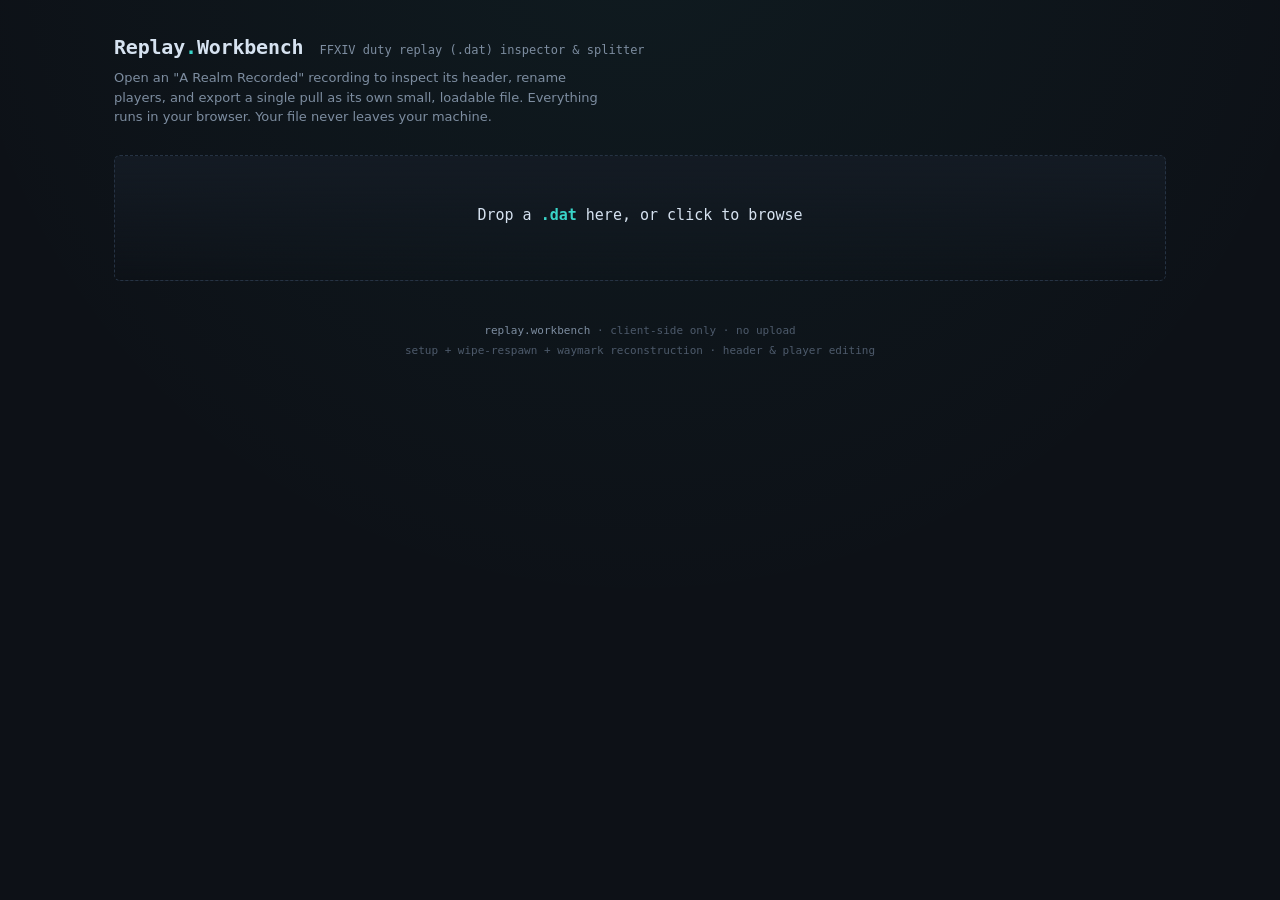
==== index.html @ e1babf62 "Add files via upload" ====
<!DOCTYPE html>
<html lang="en">
<head>
<meta charset="UTF-8">
<meta name="viewport" content="width=device-width, initial-scale=1.0">
<title>Replay Workbench — A Realm Recorded .dat tool</title>
<style>
  /* ---- design tokens ----
     Subject: a binary packet inspector for FFXIV duty recordings.
     Direction: instrument panel. Dark slate, phosphor-cyan readouts, amber for the
     recorder/local player, monospace data with one humanist sans for chrome. The
     signature element is the pull TIMELINE — the recording rendered as a track of
     selectable wipe segments, the way you'd scrub an oscilloscope capture. */
  :root{
    --bg:#0d1117;
    --panel:#141b24;
    --panel-2:#1b2531;
    --line:#263344;
    --ink:#d6e2f0;
    --ink-dim:#7d8da0;
    --ink-faint:#4d5a6b;
    --phosphor:#39d4c8;       /* primary readout */
    --phosphor-deep:#1c6f6a;
    --amber:#f2b84c;          /* recorder / local player */
    --violet:#8b7cf6;         /* waymarks */
    --danger:#e8654f;
    --radius:6px;
    --mono:"JetBrains Mono",ui-monospace,"SF Mono",Menlo,Consolas,monospace;
    --sans:"Inter",-apple-system,system-ui,sans-serif;
  }
  @import url('https://fonts.googleapis.com/css2?family=Inter:wght@400;500;600&family=JetBrains+Mono:wght@400;500;700&display=swap');

  *{box-sizing:border-box;margin:0;padding:0}
  html,body{height:100%}
  body{
    background:var(--bg);
    color:var(--ink);
    font-family:var(--sans);
    font-size:14px;
    line-height:1.5;
    -webkit-font-smoothing:antialiased;
    background-image:radial-gradient(circle at 50% -10%, rgba(57,212,200,.05), transparent 60%);
  }
  .wrap{max-width:1100px;margin:0 auto;padding:32px 24px 80px}

  /* ---- header ---- */
  header.app{display:flex;align-items:baseline;gap:16px;flex-wrap:wrap;margin-bottom:6px}
  header.app h1{
    font-family:var(--mono);font-weight:700;font-size:20px;letter-spacing:-.01em;
    color:var(--ink);
  }
  header.app h1 .dot{color:var(--phosphor)}
  header.app .sub{font-family:var(--mono);font-size:12px;color:var(--ink-dim)}
  .tagline{color:var(--ink-dim);font-size:13px;margin-bottom:28px;max-width:60ch}

  /* ---- drop zone ---- */
  .drop{
    display:block;
    border:1px dashed var(--line);border-radius:var(--radius);
    background:linear-gradient(180deg,var(--panel),transparent);
    padding:48px 24px;text-align:center;cursor:pointer;
    transition:border-color .15s,background .15s;
  }
  .drop:hover,.drop.over{border-color:var(--phosphor);background:rgba(57,212,200,.04)}
  .drop .big{font-family:var(--mono);font-size:15px;color:var(--ink);margin-bottom:6px}
  .drop .small{font-size:12px;color:var(--ink-dim)}
  .drop .small b{color:var(--phosphor);font-weight:500}
  input[type=file]{display:none}

  /* ---- panels ---- */
  .panel{
    background:var(--panel);border:1px solid var(--line);border-radius:var(--radius);
    margin-top:20px;overflow:hidden;
  }
  .panel > .head{
    display:flex;align-items:center;justify-content:space-between;
    padding:12px 16px;border-bottom:1px solid var(--line);background:var(--panel-2);
  }
  .panel > .head h2{
    font-family:var(--mono);font-size:12px;font-weight:500;letter-spacing:.08em;
    text-transform:uppercase;color:var(--ink-dim);
  }
  .panel > .head .meta{font-family:var(--mono);font-size:12px;color:var(--phosphor)}
  .panel > .body{padding:16px}

  /* ---- header readout grid ---- */
  .readout{display:grid;grid-template-columns:repeat(auto-fit,minmax(180px,1fr));gap:1px;background:var(--line)}
  .readout .cell{background:var(--panel);padding:12px 14px}
  .readout .k{font-family:var(--mono);font-size:10px;letter-spacing:.08em;text-transform:uppercase;color:var(--ink-faint);margin-bottom:4px}
  .readout .v{font-family:var(--mono);font-size:14px;color:var(--ink);word-break:break-all}
  .readout .v.cyan{color:var(--phosphor)}
  .readout .v.amber{color:var(--amber)}

  /* ---- timeline (signature) ---- */
  .timeline-wrap{padding:20px 16px 8px}
  .tl-axis{position:relative;height:64px;margin:0 4px}
  .tl-track{position:absolute;top:26px;left:0;right:0;height:12px;background:var(--panel-2);border:1px solid var(--line);border-radius:3px;overflow:hidden}
  .tl-seg{position:absolute;top:0;height:100%;cursor:pointer;border-right:1px solid var(--bg);transition:filter .12s}
  .tl-seg:hover{filter:brightness(1.4)}
  .tl-seg.sel{outline:2px solid var(--phosphor);outline-offset:0;z-index:3}
  .tl-tick{position:absolute;top:42px;font-family:var(--mono);font-size:9px;color:var(--ink-faint);transform:translateX(-50%)}
  .tl-flag{position:absolute;top:6px;width:1px;background:var(--ink-faint);height:18px}
  .tl-flag.wm{background:var(--violet);height:20px}
  .tl-legend{display:flex;gap:18px;flex-wrap:wrap;margin-top:14px;font-family:var(--mono);font-size:11px;color:var(--ink-dim)}
  .tl-legend .sw{display:inline-block;width:10px;height:10px;border-radius:2px;margin-right:6px;vertical-align:-1px}

  /* ---- pull list ---- */
  table.pulls{width:100%;border-collapse:collapse;font-family:var(--mono);font-size:13px}
  table.pulls th{
    text-align:left;font-weight:500;font-size:10px;letter-spacing:.08em;text-transform:uppercase;
    color:var(--ink-faint);padding:8px 12px;border-bottom:1px solid var(--line);
  }
  table.pulls td{padding:9px 12px;border-bottom:1px solid var(--panel-2);color:var(--ink)}
  table.pulls tr{cursor:pointer}
  table.pulls tr:hover td{background:var(--panel-2)}
  table.pulls tr.sel td{background:rgba(57,212,200,.08);color:var(--ink)}
  table.pulls tr.sel td:first-child{box-shadow:inset 3px 0 0 var(--phosphor)}
  table.pulls .num{color:var(--phosphor)}
  table.pulls .dim{color:var(--ink-dim)}

  /* ---- players ---- */
  .players{display:grid;grid-template-columns:repeat(auto-fill,minmax(260px,1fr));gap:10px}
  .pl{display:flex;align-items:center;gap:10px;background:var(--panel-2);border:1px solid var(--line);border-radius:var(--radius);padding:8px 10px}
  .pl .idx{font-family:var(--mono);font-size:11px;color:var(--ink-faint);width:18px;text-align:right}
  .pl .job{font-family:var(--mono);font-size:10px;color:var(--ink-dim);width:34px;text-transform:uppercase}
  .pl input{
    flex:1;background:var(--bg);border:1px solid var(--line);border-radius:4px;
    color:var(--ink);font-family:var(--mono);font-size:13px;padding:6px 8px;min-width:0;
  }
  .pl input:focus{outline:none;border-color:var(--phosphor)}
  .pl.rec{border-color:var(--amber)}
  .pl.rec .idx{color:var(--amber)}
  .pl .reclabel{font-family:var(--mono);font-size:9px;color:var(--amber);letter-spacing:.05em}

  /* ---- controls ---- */
  .controls{display:flex;align-items:center;gap:20px;flex-wrap:wrap;margin-top:18px}
  .check{display:flex;align-items:center;gap:9px;cursor:pointer;user-select:none}
  .check input{position:absolute;opacity:0;width:0;height:0}
  .check .box{width:18px;height:18px;border:1px solid var(--line);border-radius:4px;background:var(--panel-2);display:grid;place-items:center;transition:all .12s}
  .check input:checked + .box{background:var(--violet);border-color:var(--violet)}
  .check input:checked + .box::after{content:"";width:5px;height:9px;border:solid var(--bg);border-width:0 2px 2px 0;transform:rotate(45deg) translateY(-1px)}
  .check input:focus-visible + .box{outline:2px solid var(--phosphor);outline-offset:2px}
  .check .lbl{font-size:13px;color:var(--ink)}
  .check .lbl small{display:block;color:var(--ink-dim);font-size:11px}
  .check.disabled{opacity:.45;cursor:not-allowed}

  .spacer{flex:1}
  button.act{
    font-family:var(--mono);font-size:13px;font-weight:500;
    background:var(--phosphor);color:#05201e;border:none;border-radius:var(--radius);
    padding:11px 20px;cursor:pointer;transition:filter .12s,transform .05s;
  }
  button.act:hover{filter:brightness(1.1)}
  button.act:active{transform:translateY(1px)}
  button.act:disabled{background:var(--panel-2);color:var(--ink-faint);cursor:not-allowed}
  button.ghost{
    font-family:var(--mono);font-size:13px;background:transparent;color:var(--ink-dim);
    border:1px solid var(--line);border-radius:var(--radius);padding:11px 16px;cursor:pointer;
  }
  button.ghost:hover{color:var(--ink);border-color:var(--ink-faint)}

  .hint{font-family:var(--mono);font-size:11px;color:var(--ink-dim);margin-top:10px}
  .hidden{display:none !important}

  /* ---- toast ---- */
  #toast{
    position:fixed;left:50%;bottom:28px;transform:translateX(-50%) translateY(20px);
    background:var(--panel-2);border:1px solid var(--phosphor);color:var(--ink);
    font-family:var(--mono);font-size:13px;padding:12px 18px;border-radius:var(--radius);
    opacity:0;pointer-events:none;transition:all .2s;z-index:50;max-width:90vw;
  }
  #toast.show{opacity:1;transform:translateX(-50%) translateY(0)}
  #toast.err{border-color:var(--danger)}

  footer{margin-top:40px;font-family:var(--mono);font-size:11px;color:var(--ink-faint);text-align:center;line-height:1.8}
  footer b{color:var(--ink-dim);font-weight:500}
</style>
</head>
<body>
<div class="wrap">
  <header class="app">
    <h1>Replay<span class="dot">.</span>Workbench</h1>
    <span class="sub">FFXIV duty replay (.dat) inspector &amp; splitter</span>
  </header>
  <p class="tagline">Open an "A Realm Recorded"  recording to inspect its header, rename players,
    and export a single pull as its own small, loadable file. Everything runs in your browser.
    Your file never leaves your machine.</p>

  <!-- drop zone -->
  <label class="drop" id="drop" for="file">
    <div class="big">Drop a <b style="color:var(--phosphor)">.dat</b> here, or click to browse</div>
    <input type="file" id="file" accept=".dat">
  </label>

  <!-- header readout -->
  <section class="panel hidden" id="p-header">
    <div class="head"><h2>Recording header</h2><span class="meta" id="h-file">—</span></div>
    <div class="readout" id="readout"></div>
  </section>

  <!-- timeline -->
  <section class="panel hidden" id="p-timeline">
    <div class="head"><h2>Pull timeline</h2><span class="meta" id="t-count">—</span></div>
    <div class="timeline-wrap">
      <div class="tl-axis" id="tlaxis"></div>
      <div class="tl-legend">
        <span><span class="sw" style="background:var(--phosphor)"></span>selected pull</span>
        <span><span class="sw" style="background:var(--phosphor-deep)"></span>pull (wipe segment)</span>
        <span><span class="sw" style="background:var(--violet)"></span>waymark placement</span>
      </div>
    </div>
  </section>

  <!-- pull table -->
  <section class="panel hidden" id="p-pulls">
    <div class="head"><h2>Pulls</h2><span class="meta" id="pull-sel">none selected</span></div>
    <div class="body" style="padding:0">
      <table class="pulls">
        <thead><tr><th>#</th><th>type</th><th>starts</th><th>length</th><th>respawn batch</th></tr></thead>
        <tbody id="pulltbody"></tbody>
      </table>
    </div>
  </section>

  <!-- players -->
  <section class="panel hidden" id="p-players">
    <div class="head"><h2>Players</h2>
      <span style="display:flex;align-items:center;gap:12px">
        <button class="ghost" id="btn-anon" style="padding:5px 12px;font-size:12px" title="Replace every name with Player 1, Player 2, …">Anonymize all names</button>
        <span class="meta" id="pl-count">—</span>
      </span></div>
    <div class="body">
      <div class="players" id="players"></div>
      <div class="hint">Edit a name and it's rewritten everywhere it appears. Names are limited to 31 bytes. The <span style="color:var(--amber)">amber</span> player is the recorder.</div>
    </div>
  </section>

  <!-- controls -->
  <section class="panel hidden" id="p-controls">
    <div class="head"><h2>Export</h2><span class="meta">single pull → .dat</span></div>
    <div class="body">
      <div class="controls">
        <label class="check" id="wm-check">
          <input type="checkbox" id="wm" checked>
          <span class="box"></span>
          <span class="lbl">Re-apply waymarks
            <small id="wm-sub">carry the latest placement into the pull</small></span>
        </label>
        <label class="check" id="names-check">
          <input type="checkbox" id="applynames" checked>
          <span class="box"></span>
          <span class="lbl">Apply name edits
            <small>use the names above in the exported file</small></span>
        </label>
        <div class="spacer"></div>
        <button class="ghost" id="btn-names" title="Save the whole recording with edited names, nothing split">Export renamed full file</button>
        <button class="act" id="btn-split" disabled>Export selected pull</button>
      </div>
      <div class="hint" id="export-hint">Select a pull from the timeline or table to enable export.</div>
    </div>
  </section>

  <footer>
    <div><b>replay.workbench</b> · client-side only · no upload</div>
    <div>setup + wipe-respawn + waymark reconstruction · header &amp; player editing</div>
  </footer>
</div>

<div id="toast"></div>

<script>
"use strict";
/* =====================================================================
   FFXIVReplay .dat — format constants (from the FFXIVReplay struct)
   Header        : 0x68 bytes
   ChapterArray  : 0x4 + 0xC*64 bytes
   Chapter       : int type; uint offset; uint ms      (0xC bytes)
   data starts at: 0x68 + 0x304 = 0x36C
   DataSegment   : u16 opcode; u16 dataLength; u32 ms; u32 objectID (12) + payload
   ===================================================================== */
const HEADER_SIZE = 0x68;
const CHAPTER_ENTRY = 0xC;
const MAX_CHAPTERS = 64;
const CHAPTER_ARRAY = 0x4 + CHAPTER_ENTRY * MAX_CHAPTERS; // 0x304
const DATA_START = HEADER_SIZE + CHAPTER_ARRAY;           // 0x36C
const SEG_HEADER = 12;

const OFF_REPLAY_LEN = 0x48;
const OFF_TOTAL_MS = 0x18;
const OFF_DISPLAYED_MS = 0x1C;
const OFF_TIMESTAMP = 0x14;
const OFF_VERSION = 0x0C;
const OFF_OSTYPE = 0x0E;
const OFF_BUILD = 0x10;
const OFF_CONTENTID = 0x20;
const OFF_INFO = 0x28;
const OFF_LOCALCID = 0x30;
const OFF_JOBS = 0x38;
const OFF_PLAYERINDEX = 0x40;

const PULL_START_TYPES = [2,5];
const DIRECTOR_OPCODE = 0x03E4;
const SPAWN_OPCODE = 0x0113;
const WAYMARK_OPCODE = 0x0255;
const WAYMARK_PRESET_OPCODE = 0x02AB;
const BATCH_LOOKBACK = 8000;
const BATCH_MS_WINDOW = 2000;
const MIN_BATCH_SPAWNS = 20;

const MAGIC = [70,70,88,73,86,82,69,80,76,65,89,0]; // "FFXIVREPLAY\0"
const CHAPTER_TYPE_NAMES = {1:"Countdown",2:"Start/Restart",3:"Countdown(3)",4:"Event Cutscene",5:"Barrier Down"};
/* A small, partial Job-ID → abbreviation map for display only. */
const JOB_ABBR = {0:"—",1:"GLA",2:"PGL",3:"MRD",4:"LNC",5:"ARC",6:"CNJ",7:"THM",
  19:"PLD",20:"MNK",21:"WAR",22:"DRG",23:"BRD",24:"WHM",25:"BLM",26:"ACN",27:"SMN",28:"SCH",
  29:"ROG",30:"NIN",31:"MCH",32:"DRK",33:"AST",34:"SAM",35:"RDM",36:"BLU",37:"GNB",38:"DNC",
  39:"RPR",40:"SGE",41:"VPR",42:"PCT"};

/* ---- app state ---- */
let raw = null;          // Uint8Array of the loaded file
let dv = null;           // DataView over raw
let fileName = "";
let segs = [];           // {offset,opcode,dataLength,ms,oid}
let chapters = [];       // {type,offset,ms}
let pulls = [];          // pull chapters with computed ranges
let players = [];        // {name, offsets:[...], jobIndex}
let selectedPull = -1;

/* ---- byte helpers (little-endian, like the game) ---- */
const u16=(o)=>dv.getUint16(o,true);
const u32=(o)=>dv.getUint32(o,true);
const i32=(o)=>dv.getInt32(o,true);

function decodeName(off){ // null-terminated within 32-byte field
  let end=off; while(end<off+32 && raw[end]!==0) end++;
  return new TextDecoder().decode(raw.subarray(off,end));
}

/* =====================================================================
   Parse
   ===================================================================== */
function parse(buffer){
  raw = new Uint8Array(buffer);
  dv = new DataView(raw.buffer);
  for(let i=0;i<MAGIC.length;i++) if(raw[i]!==MAGIC[i]) throw new Error("Not an FFXIVREPLAY .dat (bad header).");

  const replayLength = i32(OFF_REPLAY_LEN);

  // walk segments
  segs=[]; let off=0;
  while(off < replayLength){
    const b = DATA_START+off;
    const opcode=u16(b), dataLength=u16(b+2), ms=u32(b+4), oid=u32(b+8);
    segs.push({offset:off,opcode,dataLength,ms,oid,total:SEG_HEADER+dataLength});
    off += SEG_HEADER+dataLength;
  }

  // chapters
  chapters=[]; const clen=i32(HEADER_SIZE);
  for(let i=0;i<clen;i++){
    const e=HEADER_SIZE+4+i*CHAPTER_ENTRY;
    chapters.push({type:i32(e),offset:u32(e+4),ms:u32(e+8)});
  }

  // pull chapters with ranges
  const o2i=new Map(segs.map((s,i)=>[s.offset,i]));
  const pullChapters=chapters.filter(c=>PULL_START_TYPES.includes(c.type));
  pulls = pullChapters.map((pc,n)=>{
    const startIndex=o2i.get(pc.offset);
    const endIndex = (n<pullChapters.length-1) ? o2i.get(pullChapters[n+1].offset) : segs.length;
    const lastMs = endIndex>startIndex ? segs[endIndex-1].ms : pc.ms;
    const respawnStart=findRespawnBatchStart(startIndex);
    const batchCount=countSpawns(respawnStart,startIndex);
    return {chapter:pc,n:n+1,startIndex,endIndex,lengthMs:Math.max(0,lastMs-pc.ms),respawnStart,batchCount};
  });

  // players: scan 32-byte name fields
  players = findPlayers();

  return {replayLength};
}

function findRespawnBatchStart(pullIndex){
  const lo=Math.max(0,pullIndex-BATCH_LOOKBACK);
  const spawns=[];
  for(let i=lo;i<pullIndex;i++) if(segs[i].opcode===SPAWN_OPCODE) spawns.push(i);
  if(spawns.length===0) return pullIndex;
  const clusters=[]; let cur=[spawns[0]];
  for(let k=1;k<spawns.length;k++){
    const i=spawns[k];
    if(segs[i].ms-segs[cur[cur.length-1]].ms<=BATCH_MS_WINDOW) cur.push(i);
    else{clusters.push(cur);cur=[i];}
  }
  clusters.push(cur);
  let chosen=null;
  for(let c of clusters) if(c.length>=MIN_BATCH_SPAWNS) chosen=c;
  if(!chosen) chosen=clusters[clusters.length-1];
  return Math.min(...chosen);
}
function countSpawns(a,b){let n=0;for(let i=a;i<b;i++)if(segs[i].opcode===SPAWN_OPCODE)n++;return n;}

function findPlayers(){
  // a 32-byte field: "First Last\0" + null padding, two cap-initial parts
  const found=new Map(); const order=[];
  const isUpper=(b)=>b>=65&&b<=90;
  const isNameChar=(b)=>(b>=65&&b<=90)||(b>=97&&b<=122)||b===32||b===39||b===45;
  for(let i=0;i+32<=DATA_START+segDataBytes();i++){
    if(!isUpper(raw[i])) continue;
    let len=0; while(len<32 && isNameChar(raw[i+len])) len++;
    if(len===0||len>31) continue;
    let padded=true; for(let j=len;j<32;j++){if(raw[i+j]!==0){padded=false;break;}}
    if(!padded) continue;
    const s=new TextDecoder().decode(raw.subarray(i,i+len));
    if(!looksLikeName(s)) continue;
    if(!found.has(s)){found.set(s,[]);order.push(s);}
    found.get(s).push(i);
  }
  // map to job via header jobs[] using player order in header isn't reliable; show job by index
  return order.map((name,idx)=>({name,offsets:found.get(name),jobIndex:idx}));
}
function segDataBytes(){return i32(OFF_REPLAY_LEN);}
function looksLikeName(s){
  const parts=s.split(" ");
  if(parts.length!==2) return false;
  for(const p of parts){
    if(p.length<2||p.length>15) return false;
    if(!(p[0]>="A"&&p[0]<="Z")) return false;
    for(const c of p){const ok=/[A-Za-z'\-]/.test(c); if(!ok) return false;}
  }
  return true;
}

/* =====================================================================
   Render
   ===================================================================== */
function fmtClock(ms){
  let s=Math.floor(ms/1000), msec=ms%1000;
  const h=Math.floor(s/3600); s%=3600;
  const m=Math.floor(s/60); s%=60;
  const pad=(x,n=2)=>String(x).padStart(n,"0");
  return h>0?`${h}:${pad(m)}:${pad(s)}`:`${pad(m)}:${pad(s)}.${pad(msec,3)}`;
}
function fmtBytes(n){return n<1024?`${n} B`:n<1048576?`${(n/1024).toFixed(0)} KB`:`${(n/1048576).toFixed(1)} MB`;}

function renderHeader(){
  const ts=u32(OFF_TIMESTAMP);
  const info=raw[OFF_INFO];
  const flags=[]; if(info&1)flags.push("up-to-date"); if(info&2)flags.push("locked"); if(info&4)flags.push("completed");
  const localCID = dv.getBigUint64(OFF_LOCALCID,true);
  const jobs=[]; for(let i=0;i<8;i++) jobs.push(raw[OFF_JOBS+i]);
  const playerIndex=raw[OFF_PLAYERINDEX];
  const cells=[
    ["format version", u16(OFF_VERSION), ""],
    ["os", u16(OFF_OSTYPE)===3?"Windows":u16(OFF_OSTYPE)===5?"Mac":u16(OFF_OSTYPE), ""],
    ["game build", i32(OFF_BUILD), ""],
    ["recorded", new Date(ts*1000).toISOString().replace("T"," ").replace(/\..+/,"")+" UTC", "cyan"],
    ["content id", u16(OFF_CONTENTID), ""],
    ["total length", fmtClock(u32(OFF_TOTAL_MS)), "cyan"],
    ["info flags", flags.join(", ")||"none", ""],
    ["recorder", `player ${playerIndex+1}`, "amber"],
    ["jobs", jobs.map(j=>JOB_ABBR[j]||j).join(" "), ""],
    ["local CID", "0x"+localCID.toString(16), ""],
    ["replay length", fmtBytes(i32(OFF_REPLAY_LEN)), ""],
    ["segments", segs.length.toLocaleString(), ""],
  ];
  document.getElementById("readout").innerHTML = cells.map(([k,v,c])=>
    `<div class="cell"><div class="k">${k}</div><div class="v ${c}">${v}</div></div>`).join("");
  document.getElementById("h-file").textContent = fileName;
}

function renderTimeline(){
  const totalMs=u32(OFF_TOTAL_MS)||1;
  const axis=document.getElementById("tlaxis");
  axis.innerHTML="";
  const track=document.createElement("div"); track.className="tl-track"; axis.appendChild(track);

  // segments between consecutive pull starts
  pulls.forEach((p,idx)=>{
    const startMs=p.chapter.ms;
    const endMs = idx<pulls.length-1 ? pulls[idx+1].chapter.ms : totalMs;
    const left=(startMs/totalMs)*100, width=Math.max(0.4,((endMs-startMs)/totalMs)*100);
    const seg=document.createElement("div");
    seg.className="tl-seg"+(idx===selectedPull?" sel":"");
    seg.style.left=left+"%"; seg.style.width=width+"%";
    seg.style.background = idx===selectedPull?"var(--phosphor)":"var(--phosphor-deep)";
    seg.title=`Pull ${p.n} — ${fmtClock(startMs)}`;
    seg.onclick=()=>selectPull(idx);
    track.appendChild(seg);
    // tick every few pulls
    if(idx%3===0){
      const t=document.createElement("div"); t.className="tl-tick"; t.style.left=left+"%";
      t.textContent=fmtClock(startMs).replace(/\.\d+$/,""); axis.appendChild(t);
    }
  });

  // waymark placement flags
  segs.forEach(s=>{
    if(s.opcode===WAYMARK_PRESET_OPCODE || s.opcode===WAYMARK_OPCODE){
      // skip empty presets
      if(s.opcode===WAYMARK_PRESET_OPCODE && isEmptyPreset(s)) return;
      const f=document.createElement("div"); f.className="tl-flag wm";
      f.style.left=(s.ms/totalMs)*100+"%"; f.title="Waymark @ "+fmtClock(s.ms);
      axis.appendChild(f);
    }
  });

  document.getElementById("t-count").textContent=`${pulls.length} pulls · ${fmtClock(totalMs)}`;
}

function renderPullTable(){
  const tb=document.getElementById("pulltbody"); tb.innerHTML="";
  pulls.forEach((p,idx)=>{
    const tr=document.createElement("tr");
    if(idx===selectedPull) tr.className="sel";
    tr.innerHTML=`<td class="num">${p.n}</td>
      <td>${CHAPTER_TYPE_NAMES[p.chapter.type]||p.chapter.type}</td>
      <td>${fmtClock(p.chapter.ms)}</td>
      <td class="dim">${fmtClock(p.lengthMs)}</td>
      <td class="dim">${p.batchCount} spawns</td>`;
    tr.onclick=()=>selectPull(idx);
    tb.appendChild(tr);
  });
}

function renderPlayers(){
  const wrap=document.getElementById("players"); wrap.innerHTML="";
  const recorderIdx=raw[OFF_PLAYERINDEX];
  players.forEach((p,idx)=>{
    const isRec = idx===recorderIdx;
    const div=document.createElement("div");
    div.className="pl"+(isRec?" rec":"");
    div.innerHTML=`<span class="idx">${idx+1}</span>
      <input type="text" value="${escapeHtml(p.name)}" maxlength="31" data-idx="${idx}">
      ${isRec?'<span class="reclabel">REC</span>':''}`;
    wrap.appendChild(div);
  });
  document.getElementById("pl-count").textContent=`${players.length} found`;
  wrap.querySelectorAll("input").forEach(inp=>{
    inp.addEventListener("input",e=>{
      players[+e.target.dataset.idx].newName=e.target.value;
    });
  });
}
function escapeHtml(s){return s.replace(/[&<>"']/g,c=>({"&":"&amp;","<":"&lt;",">":"&gt;",'"':"&quot;","'":"&#39;"}[c]));}

/* =====================================================================
   Select
   ===================================================================== */
function selectPull(idx){
  selectedPull=idx;
  renderTimeline(); renderPullTable();
  const p=pulls[idx];
  document.getElementById("pull-sel").textContent=`pull ${p.n} · ${CHAPTER_TYPE_NAMES[p.chapter.type]} · ${fmtClock(p.chapter.ms)}`;
  document.getElementById("btn-split").disabled=false;
  document.getElementById("export-hint").textContent=`Pull ${p.n} ready to export (opens at ${fmtClock(p.chapter.ms)}, ${p.batchCount} actors respawned).`;
}

/* =====================================================================
   Apply name edits (size-preserving, every occurrence)
   ===================================================================== */
function applyNameEdits(target){
  const enc=new TextEncoder();
  for(const p of players){
    if(p.newName===undefined || p.newName===p.name) continue;
    const nb=enc.encode(p.newName);
    if(nb.length>31){ throw new Error(`"${p.newName}" is ${nb.length} bytes (max 31).`); }
    for(const off of p.offsets){
      for(let k=0;k<32;k++) target[off+k]=0;        // clear the 32-byte field
      target.set(nb,off);                            // write new name
    }
  }
}

/* =====================================================================
   Split a single pull  (port of split_pulls_small.py)
   ===================================================================== */
function isEmptyPreset(s){
  const base=DATA_START+s.offset+SEG_HEADER;
  for(let i=0;i<96;i++) if(raw[base+i]!==0) return false;
  return true;
}
function segRaw(srcBytes,s){ const b=DATA_START+s.offset; return srcBytes.subarray(b,b+s.total); }
function rebasedSeg(srcBytes,s,newMs){
  const out=srcBytes.slice(DATA_START+s.offset, DATA_START+s.offset+s.total);
  const ms=Math.max(0,newMs);
  new DataView(out.buffer).setUint32(4,ms>>>0,true);
  return out;
}

function buildPull(idx,opts){
  // source bytes (optionally with name edits applied)
  let src=raw;
  if(opts.applyNames){
    src=raw.slice();             // copy
    applyNameEdits(src);
  }

  const p=pulls[idx];
  const pullIndex=p.startIndex, endIndex=p.endIndex;
  const pullStartMs=p.chapter.ms;

  // setup block: 0 .. director packet inclusive
  let directorIndex=segs.findIndex(s=>s.opcode===DIRECTOR_OPCODE);
  const setupEnd = directorIndex>=0 ? directorIndex+1 : pulls[0].startIndex;

  let carryStart=p.respawnStart;
  if(carryStart<setupEnd) carryStart=pullIndex;

  const parts=[];

  // 1) setup, original ms
  for(let i=0;i<setupEnd;i++) parts.push(segRaw(src,segs[i]));

  // 2+3) [respawn .. next pull], rebased; inject waymarks at the pull start
  let chapterNewOffset=-1, written=byteLen(parts);
  for(let i=carryStart;i<endIndex;i++){
    if(i===pullIndex){
      // chapter points at the pull start (the waymark packets are emitted here at ms=0,
      // right before the pull's own first packet — same as the validated Python splitter)
      chapterNewOffset=byteLen(parts);
      if(opts.waymarks) injectWaymarks(src,parts,pullIndex);
    }
    parts.push(rebasedSeg(src,segs[i],segs[i].ms-pullStartMs));
  }
  if(chapterNewOffset<0) chapterNewOffset=byteLen(parts);

  const body=concat(parts);
  const lastMs = endIndex>carryStart ? Math.max(0,segs[endIndex-1].ms-pullStartMs):0;

  // header
  const header=src.slice(0,HEADER_SIZE);
  const hv=new DataView(header.buffer);
  hv.setInt32(OFF_REPLAY_LEN,body.length,true);
  hv.setUint32(OFF_TOTAL_MS,lastMs>>>0,true);
  hv.setUint32(OFF_DISPLAYED_MS,lastMs>>>0,true);

  // chapter array: single chapter at the pull start
  const ca=new Uint8Array(CHAPTER_ARRAY);
  const cav=new DataView(ca.buffer);
  cav.setInt32(0,1,true);
  cav.setInt32(4,p.chapter.type,true);
  cav.setUint32(8,chapterNewOffset>>>0,true);
  cav.setUint32(12,0,true);

  return concat([header,ca,body]);
}
function injectWaymarks(src,parts,pullIndex){
  const latestIndividual=new Map(); let latestPreset=null;
  for(let j=0;j<pullIndex;j++){
    const sj=segs[j];
    if(sj.opcode===WAYMARK_OPCODE){ latestIndividual.set(raw[DATA_START+sj.offset+SEG_HEADER],sj); }
    else if(sj.opcode===WAYMARK_PRESET_OPCODE && !isEmptyPreset(sj)){ latestPreset=sj; }
  }
  if(latestPreset){ parts.push(rebasedSeg(src,latestPreset,0)); }
  else { [...latestIndividual.keys()].sort((a,b)=>a-b).forEach(k=>parts.push(rebasedSeg(src,latestIndividual.get(k),0))); }
}
function byteLen(parts){let n=0;for(const p of parts)n+=p.length;return n;}
function concat(parts){const n=byteLen(parts);const out=new Uint8Array(n);let o=0;for(const p of parts){out.set(p,o);o+=p.length;}return out;}

/* =====================================================================
   Save / full-file rename
   ===================================================================== */
function buildRenamedFull(){
  const out=raw.slice();
  applyNameEdits(out);
  return out;
}
function download(bytes,name){
  const blob=new Blob([bytes],{type:"application/octet-stream"});
  const url=URL.createObjectURL(blob);
  const a=document.createElement("a"); a.href=url; a.download=name; a.click();
  setTimeout(()=>URL.revokeObjectURL(url),1000);
}

/* =====================================================================
   Wire up
   ===================================================================== */
const drop=document.getElementById("drop");
const fileInput=document.getElementById("file");
["dragenter","dragover"].forEach(ev=>drop.addEventListener(ev,e=>{e.preventDefault();drop.classList.add("over");}));
["dragleave","drop"].forEach(ev=>drop.addEventListener(ev,e=>{e.preventDefault();drop.classList.remove("over");}));
drop.addEventListener("drop",e=>{const f=e.dataTransfer.files[0]; if(f) loadFile(f);});
fileInput.addEventListener("change",e=>{const f=e.target.files[0]; if(f) loadFile(f);});

function loadFile(f){
  fileName=f.name;
  const r=new FileReader();
  r.onload=()=>{
    try{
      parse(r.result);
      // waymark availability for the checkbox
      const hasWaymark = segs.some(s=>(s.opcode===WAYMARK_PRESET_OPCODE&&!isEmptyPreset(s))||s.opcode===WAYMARK_OPCODE);
      const wmCheck=document.getElementById("wm-check"), wm=document.getElementById("wm"), wmSub=document.getElementById("wm-sub");
      if(hasWaymark){ wmCheck.classList.remove("disabled"); wm.disabled=false; wmSub.textContent="carry the latest placement into the pull"; }
      else{ wmCheck.classList.add("disabled"); wm.checked=false; wm.disabled=true; wmSub.textContent="none captured in this recording"; }

      renderHeader(); renderTimeline(); renderPullTable(); renderPlayers();
      ["p-header","p-timeline","p-pulls","p-players","p-controls"].forEach(id=>document.getElementById(id).classList.remove("hidden"));
      selectedPull=-1;
      document.getElementById("btn-split").disabled=true;
      document.getElementById("pull-sel").textContent="none selected";
      document.getElementById("export-hint").textContent="Select a pull from the timeline or table to enable export.";
      toast(`Loaded ${pulls.length} pulls, ${players.length} players.`);
    }catch(err){ toast(err.message,true); }
  };
  r.readAsArrayBuffer(f);
}

document.getElementById("btn-split").addEventListener("click",()=>{
  if(selectedPull<0) return;
  try{
    const opts={
      waymarks: document.getElementById("wm").checked,
      applyNames: document.getElementById("applynames").checked,
    };
    const bytes=buildPull(selectedPull,opts);
    const base=fileName.replace(/\.dat$/i,"");
    download(bytes,`pull${pulls[selectedPull].n}_${base}.dat`);
    toast(`Exported pull ${pulls[selectedPull].n} (${fmtBytes(bytes.length)}).`);
  }catch(err){ toast(err.message,true); }
});

document.getElementById("btn-anon").addEventListener("click",()=>{
  players.forEach((p,idx)=>{ p.newName=`Player ${idx+1}`; });
  document.querySelectorAll("#players input").forEach(inp=>{
    inp.value=players[+inp.dataset.idx].newName;
  });
  toast(`Anonymized ${players.length} names — export to save.`);
});

document.getElementById("btn-names").addEventListener("click",()=>{
  try{
    const bytes=buildRenamedFull();
    download(bytes,`RENAMED_${fileName}`);
    toast(`Exported full recording with edited names (${fmtBytes(bytes.length)}).`);
  }catch(err){ toast(err.message,true); }
});

let toastTimer=null;
function toast(msg,isErr=false){
  const t=document.getElementById("toast");
  t.textContent=msg; t.className="show"+(isErr?" err":"");
  clearTimeout(toastTimer); toastTimer=setTimeout(()=>t.className=isErr?"err":"",2600);
}
</script>
</body>
</html>
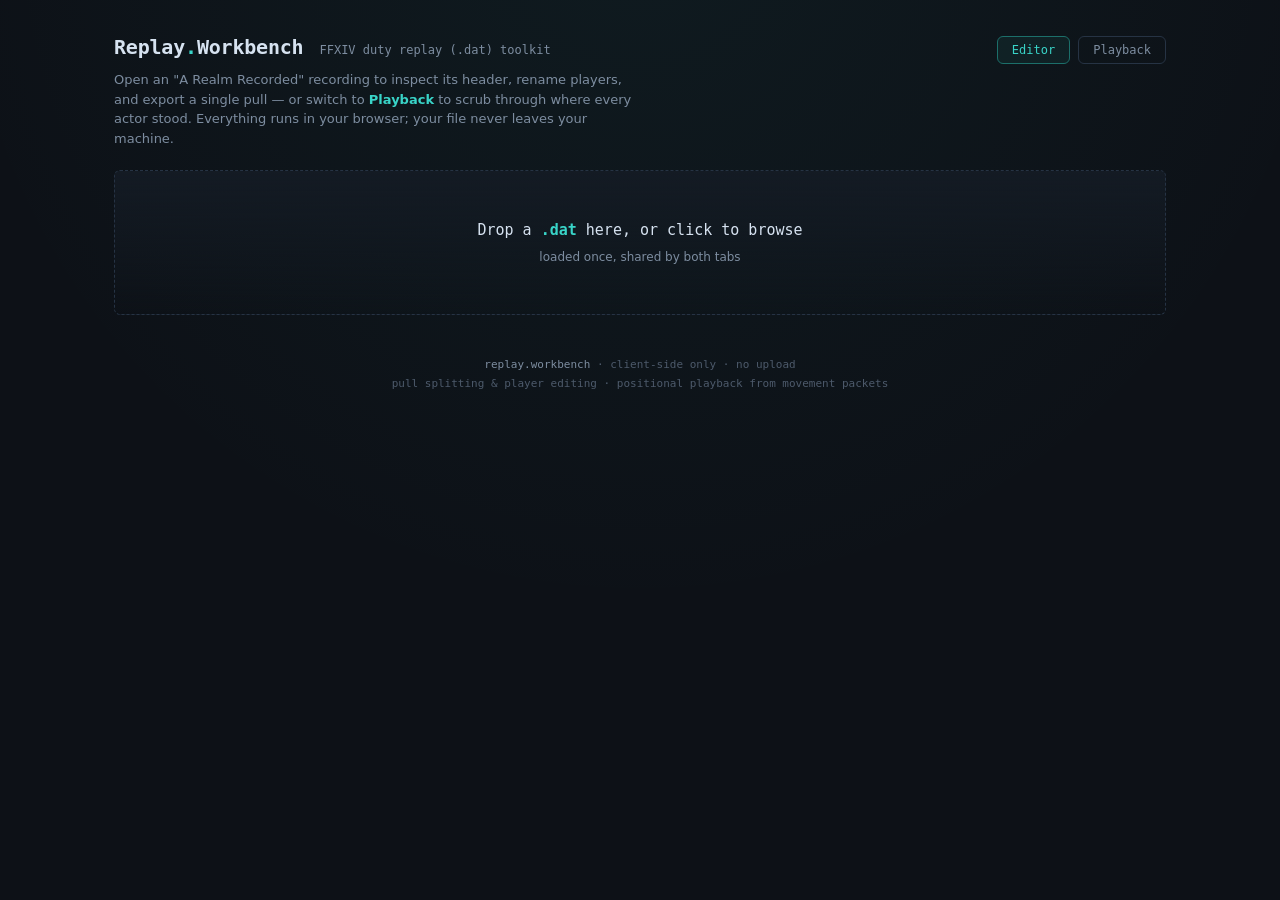
==== commit aa678d44: "Add position playback, merge editor + playback into one tabbed page Adds a top-down positional playb" ====
--- a/index.html
+++ b/index.html
@@ -51,7 +51,14 @@
   }
   header.app h1 .dot{color:var(--phosphor)}
   header.app .sub{font-family:var(--mono);font-size:12px;color:var(--ink-dim)}
-  .tagline{color:var(--ink-dim);font-size:13px;margin-bottom:28px;max-width:60ch}
+  .tagline{color:var(--ink-dim);font-size:13px;margin-bottom:22px;max-width:64ch}
+
+  /* ---- tab switcher ---- */
+  .tabs-nav{margin-left:auto;display:flex;gap:8px}
+  .tabbtn{font-family:var(--mono);font-size:12px;color:var(--ink-dim);background:transparent;
+    border:1px solid var(--line);border-radius:var(--radius);padding:6px 14px;cursor:pointer;transition:all .12s}
+  .tabbtn:hover{color:var(--ink);border-color:var(--ink-faint)}
+  .tabbtn.cur{color:var(--phosphor);border-color:var(--phosphor-deep);background:rgba(57,212,200,.06)}
 
   /* ---- drop zone ---- */
   .drop{
@@ -59,10 +66,12 @@
     border:1px dashed var(--line);border-radius:var(--radius);
     background:linear-gradient(180deg,var(--panel),transparent);
     padding:48px 24px;text-align:center;cursor:pointer;
-    transition:border-color .15s,background .15s;
+    transition:border-color .15s,background .15s,padding .15s;
   }
   .drop:hover,.drop.over{border-color:var(--phosphor);background:rgba(57,212,200,.04)}
+  .drop.compact{padding:14px 24px}
   .drop .big{font-family:var(--mono);font-size:15px;color:var(--ink);margin-bottom:6px}
+  .drop.compact .big{font-size:12px;margin:0}
   .drop .small{font-size:12px;color:var(--ink-dim)}
   .drop .small b{color:var(--phosphor);font-weight:500}
   input[type=file]{display:none}
@@ -162,6 +171,40 @@
   .hint{font-family:var(--mono);font-size:11px;color:var(--ink-dim);margin-top:10px}
   .hidden{display:none !important}
 
+  /* ---- playback map ---- */
+  .layout{display:grid;grid-template-columns:1fr 240px;gap:0}
+  @media(max-width:760px){.layout{grid-template-columns:1fr}}
+  .stage-wrap{position:relative;height:480px;background:var(--bg);border-right:1px solid var(--line)}
+  @media(max-width:760px){.stage-wrap{border-right:none;border-bottom:1px solid var(--line);height:380px}}
+  canvas#stage{display:block;width:100%;height:100%;cursor:grab}
+  canvas#stage:active{cursor:grabbing}
+  .side{padding:12px 14px;overflow:auto;max-height:480px}
+  @media(max-width:760px){.side{max-height:260px}}
+  .side h3{font-family:var(--mono);font-size:10px;letter-spacing:.08em;text-transform:uppercase;color:var(--ink-faint);margin-bottom:8px}
+  .leg-row{display:flex;align-items:center;gap:8px;padding:4px 2px;cursor:pointer;border-radius:4px}
+  .leg-row:hover{background:var(--panel-2)}
+  .leg-row input{accent-color:var(--phosphor);width:14px;height:14px}
+  .leg-row .sw{width:10px;height:10px;border-radius:2px;flex:none}
+  .leg-row .nm{font-family:var(--mono);font-size:12px;color:var(--ink);flex:1;overflow:hidden;text-overflow:ellipsis;white-space:nowrap}
+  .leg-row .cnt{font-family:var(--mono);font-size:10px;color:var(--ink-faint)}
+  #npc-note{font-family:var(--mono);font-size:10px;color:var(--ink-faint);margin-top:8px}
+  .transport{display:flex;align-items:center;gap:14px;flex-wrap:wrap;padding:14px 16px;border-top:1px solid var(--line);background:var(--panel-2)}
+  button.tbtn{font-family:var(--mono);font-size:13px;font-weight:500;background:var(--phosphor);color:#05201e;
+    border:none;border-radius:var(--radius);padding:9px 18px;cursor:pointer;transition:filter .12s}
+  button.tbtn:hover{filter:brightness(1.1)}
+  button.tbtn.playing{background:var(--amber);color:#2a1c02}
+  #scrub{flex:1;min-width:160px;accent-color:var(--phosphor)}
+  #clock{font-family:var(--mono);font-size:12px;color:var(--phosphor);min-width:96px;text-align:right}
+  .spds{display:flex;gap:4px}
+  .spd{font-family:var(--mono);font-size:11px;background:transparent;color:var(--ink-dim);
+    border:1px solid var(--line);border-radius:4px;padding:5px 8px;cursor:pointer}
+  .spd.on{color:var(--phosphor);border-color:var(--phosphor-deep);background:rgba(57,212,200,.06)}
+  .opts{display:flex;align-items:center;gap:16px;flex-wrap:wrap;padding:10px 16px;border-top:1px solid var(--line)}
+  .opt{display:flex;align-items:center;gap:7px;font-family:var(--mono);font-size:12px;color:var(--ink-dim);cursor:pointer}
+  .opt input{accent-color:var(--violet);width:14px;height:14px}
+  select#pullsel{font-family:var(--mono);font-size:12px;background:var(--bg);color:var(--ink);
+    border:1px solid var(--line);border-radius:4px;padding:6px 8px;max-width:100%}
+
   /* ---- toast ---- */
   #toast{
     position:fixed;left:50%;bottom:28px;transform:translateX(-50%) translateY(20px);
@@ -180,567 +223,156 @@
 <div class="wrap">
   <header class="app">
     <h1>Replay<span class="dot">.</span>Workbench</h1>
-    <span class="sub">FFXIV duty replay (.dat) inspector &amp; splitter</span>
+    <span class="sub">FFXIV duty replay (.dat) toolkit</span>
+    <nav class="tabs-nav">
+      <button class="tabbtn cur" data-tab="editor">Editor</button>
+      <button class="tabbtn" data-tab="playback">Playback</button>
+    </nav>
   </header>
-  <p class="tagline">Open an "A Realm Recorded"  recording to inspect its header, rename players,
-    and export a single pull as its own small, loadable file. Everything runs in your browser.
-    Your file never leaves your machine.</p>
-
-  <!-- drop zone -->
+  <p class="tagline">Open an "A Realm Recorded" recording to inspect its header, rename players, and
+    export a single pull — or switch to <b style="color:var(--phosphor)">Playback</b> to scrub through
+    where every actor stood. Everything runs in your browser; your file never leaves your machine.</p>
+
+  <!-- shared drop zone -->
   <label class="drop" id="drop" for="file">
     <div class="big">Drop a <b style="color:var(--phosphor)">.dat</b> here, or click to browse</div>
+    <div class="small">loaded once, shared by both tabs</div>
     <input type="file" id="file" accept=".dat">
   </label>
 
-  <!-- header readout -->
-  <section class="panel hidden" id="p-header">
-    <div class="head"><h2>Recording header</h2><span class="meta" id="h-file">—</span></div>
-    <div class="readout" id="readout"></div>
-  </section>
-
-  <!-- timeline -->
-  <section class="panel hidden" id="p-timeline">
-    <div class="head"><h2>Pull timeline</h2><span class="meta" id="t-count">—</span></div>
-    <div class="timeline-wrap">
-      <div class="tl-axis" id="tlaxis"></div>
-      <div class="tl-legend">
-        <span><span class="sw" style="background:var(--phosphor)"></span>selected pull</span>
-        <span><span class="sw" style="background:var(--phosphor-deep)"></span>pull (wipe segment)</span>
-        <span><span class="sw" style="background:var(--violet)"></span>waymark placement</span>
-      </div>
+  <div id="tabs" class="hidden">
+
+    <!-- ============ EDITOR TAB ============ -->
+    <div id="tab-editor">
+      <!-- header readout -->
+      <section class="panel hidden" id="p-header">
+        <div class="head"><h2>Recording header</h2><span class="meta" id="h-file">—</span></div>
+        <div class="readout" id="readout"></div>
+      </section>
+
+      <!-- timeline -->
+      <section class="panel hidden" id="p-timeline">
+        <div class="head"><h2>Pull timeline</h2><span class="meta" id="t-count">—</span></div>
+        <div class="timeline-wrap">
+          <div class="tl-axis" id="tlaxis"></div>
+          <div class="tl-legend">
+            <span><span class="sw" style="background:var(--phosphor)"></span>selected pull</span>
+            <span><span class="sw" style="background:var(--phosphor-deep)"></span>pull (wipe segment)</span>
+            <span><span class="sw" style="background:var(--violet)"></span>waymark placement</span>
+          </div>
+        </div>
+      </section>
+
+      <!-- pull table -->
+      <section class="panel hidden" id="p-pulls">
+        <div class="head"><h2>Pulls</h2><span class="meta" id="pull-sel">none selected</span></div>
+        <div class="body" style="padding:0">
+          <table class="pulls">
+            <thead><tr><th>#</th><th>type</th><th>starts</th><th>length</th><th>respawn batch</th></tr></thead>
+            <tbody id="pulltbody"></tbody>
+          </table>
+        </div>
+      </section>
+
+      <!-- players -->
+      <section class="panel hidden" id="p-players">
+        <div class="head"><h2>Players</h2>
+          <span style="display:flex;align-items:center;gap:12px">
+            <button class="ghost" id="btn-anon" style="padding:5px 12px;font-size:12px" title="Replace every name with Player 1, Player 2, …">Anonymize all names</button>
+            <span class="meta" id="pl-count">—</span>
+          </span></div>
+        <div class="body">
+          <div class="players" id="players"></div>
+          <div class="hint">Edit a name and it's rewritten everywhere it appears — and reflected live on the Playback map. Names are limited to 31 bytes. The <span style="color:var(--amber)">amber</span> player is the recorder.</div>
+        </div>
+      </section>
+
+      <!-- controls -->
+      <section class="panel hidden" id="p-controls">
+        <div class="head"><h2>Export</h2><span class="meta">single pull → .dat</span></div>
+        <div class="body">
+          <div class="controls">
+            <label class="check" id="wm-check">
+              <input type="checkbox" id="wm" checked>
+              <span class="box"></span>
+              <span class="lbl">Re-apply waymarks
+                <small id="wm-sub">carry the latest placement into the pull</small></span>
+            </label>
+            <label class="check" id="names-check">
+              <input type="checkbox" id="applynames" checked>
+              <span class="box"></span>
+              <span class="lbl">Apply name edits
+                <small>use the names above in the exported file</small></span>
+            </label>
+            <label class="check disabled" id="transpose-check">
+              <input type="checkbox" id="transpose" disabled>
+              <span class="box"></span>
+              <span class="lbl">Transpose opcodes → latest
+                <small id="transpose-sub">remap packets so the current client reads them</small></span>
+            </label>
+            <div class="spacer"></div>
+            <button class="ghost" id="btn-names" title="Save the whole recording with edited names, nothing split">Export renamed full file</button>
+            <button class="act" id="btn-split" disabled>Export selected pull</button>
+          </div>
+          <div class="hint" id="export-hint">Select a pull from the timeline or table to enable export.</div>
+        </div>
+      </section>
     </div>
-  </section>
-
-  <!-- pull table -->
-  <section class="panel hidden" id="p-pulls">
-    <div class="head"><h2>Pulls</h2><span class="meta" id="pull-sel">none selected</span></div>
-    <div class="body" style="padding:0">
-      <table class="pulls">
-        <thead><tr><th>#</th><th>type</th><th>starts</th><th>length</th><th>respawn batch</th></tr></thead>
-        <tbody id="pulltbody"></tbody>
-      </table>
+
+    <!-- ============ PLAYBACK TAB ============ -->
+    <div id="tab-playback" class="hidden">
+      <section class="panel" id="viewer">
+        <div class="head">
+          <h2>Map playback</h2>
+          <span class="meta" id="meta">—</span>
+        </div>
+        <div style="padding:12px 16px 0">
+          <select id="pullsel"></select>
+        </div>
+        <div class="layout">
+          <div class="stage-wrap"><canvas id="stage"></canvas></div>
+          <div class="side">
+            <h3>Actors</h3>
+            <div id="legend"></div>
+            <div id="npc-note"></div>
+          </div>
+        </div>
+        <div class="transport">
+          <button class="tbtn" id="btn-play">▶ Play</button>
+          <input type="range" id="scrub" min="0" max="1000" value="0">
+          <span id="clock">00:00 / 00:00</span>
+          <span class="spds">
+            <button class="spd" data-s="0.5">0.5×</button>
+            <button class="spd on" data-s="1">1×</button>
+            <button class="spd" data-s="2">2×</button>
+            <button class="spd" data-s="4">4×</button>
+          </span>
+        </div>
+        <div class="opts">
+          <label class="opt"><input type="checkbox" id="chk-trail" checked> motion trails</label>
+          <label class="opt"><input type="checkbox" id="chk-cast" checked> cast pulses</label>
+          <label class="opt"><input type="checkbox" id="chk-waymark" checked> waymarks</label>
+          <label class="opt"><input type="checkbox" id="chk-npc"> show NPCs / unnamed actors</label>
+          <span style="color:var(--ink-faint)">scroll = zoom · drag = pan · dbl-click = reset · space = play · ←/→ = step</span>
+        </div>
+      </section>
+      <p class="hint">Named dots are players (renaming them in the Editor updates them here); the amber ring marks the recorder.
+        Pick a single pull from the dropdown to watch just that attempt.</p>
     </div>
-  </section>
-
-  <!-- players -->
-  <section class="panel hidden" id="p-players">
-    <div class="head"><h2>Players</h2>
-      <span style="display:flex;align-items:center;gap:12px">
-        <button class="ghost" id="btn-anon" style="padding:5px 12px;font-size:12px" title="Replace every name with Player 1, Player 2, …">Anonymize all names</button>
-        <span class="meta" id="pl-count">—</span>
-      </span></div>
-    <div class="body">
-      <div class="players" id="players"></div>
-      <div class="hint">Edit a name and it's rewritten everywhere it appears. Names are limited to 31 bytes. The <span style="color:var(--amber)">amber</span> player is the recorder.</div>
-    </div>
-  </section>
-
-  <!-- controls -->
-  <section class="panel hidden" id="p-controls">
-    <div class="head"><h2>Export</h2><span class="meta">single pull → .dat</span></div>
-    <div class="body">
-      <div class="controls">
-        <label class="check" id="wm-check">
-          <input type="checkbox" id="wm" checked>
-          <span class="box"></span>
-          <span class="lbl">Re-apply waymarks
-            <small id="wm-sub">carry the latest placement into the pull</small></span>
-        </label>
-        <label class="check" id="names-check">
-          <input type="checkbox" id="applynames" checked>
-          <span class="box"></span>
-          <span class="lbl">Apply name edits
-            <small>use the names above in the exported file</small></span>
-        </label>
-        <div class="spacer"></div>
-        <button class="ghost" id="btn-names" title="Save the whole recording with edited names, nothing split">Export renamed full file</button>
-        <button class="act" id="btn-split" disabled>Export selected pull</button>
-      </div>
-      <div class="hint" id="export-hint">Select a pull from the timeline or table to enable export.</div>
-    </div>
-  </section>
+
+  </div>
 
   <footer>
     <div><b>replay.workbench</b> · client-side only · no upload</div>
-    <div>setup + wipe-respawn + waymark reconstruction · header &amp; player editing</div>
+    <div>pull splitting &amp; player editing · positional playback from movement packets</div>
   </footer>
 </div>
 
 <div id="toast"></div>
 
-<script>
-"use strict";
-/* =====================================================================
-   FFXIVReplay .dat — format constants (from the FFXIVReplay struct)
-   Header        : 0x68 bytes
-   ChapterArray  : 0x4 + 0xC*64 bytes
-   Chapter       : int type; uint offset; uint ms      (0xC bytes)
-   data starts at: 0x68 + 0x304 = 0x36C
-   DataSegment   : u16 opcode; u16 dataLength; u32 ms; u32 objectID (12) + payload
-   ===================================================================== */
-const HEADER_SIZE = 0x68;
-const CHAPTER_ENTRY = 0xC;
-const MAX_CHAPTERS = 64;
-const CHAPTER_ARRAY = 0x4 + CHAPTER_ENTRY * MAX_CHAPTERS; // 0x304
-const DATA_START = HEADER_SIZE + CHAPTER_ARRAY;           // 0x36C
-const SEG_HEADER = 12;
-
-const OFF_REPLAY_LEN = 0x48;
-const OFF_TOTAL_MS = 0x18;
-const OFF_DISPLAYED_MS = 0x1C;
-const OFF_TIMESTAMP = 0x14;
-const OFF_VERSION = 0x0C;
-const OFF_OSTYPE = 0x0E;
-const OFF_BUILD = 0x10;
-const OFF_CONTENTID = 0x20;
-const OFF_INFO = 0x28;
-const OFF_LOCALCID = 0x30;
-const OFF_JOBS = 0x38;
-const OFF_PLAYERINDEX = 0x40;
-
-const PULL_START_TYPES = [2,5];
-const DIRECTOR_OPCODE = 0x03E4;
-const SPAWN_OPCODE = 0x0113;
-const WAYMARK_OPCODE = 0x0255;
-const WAYMARK_PRESET_OPCODE = 0x02AB;
-const BATCH_LOOKBACK = 8000;
-const BATCH_MS_WINDOW = 2000;
-const MIN_BATCH_SPAWNS = 20;
-
-const MAGIC = [70,70,88,73,86,82,69,80,76,65,89,0]; // "FFXIVREPLAY\0"
-const CHAPTER_TYPE_NAMES = {1:"Countdown",2:"Start/Restart",3:"Countdown(3)",4:"Event Cutscene",5:"Barrier Down"};
-/* A small, partial Job-ID → abbreviation map for display only. */
-const JOB_ABBR = {0:"—",1:"GLA",2:"PGL",3:"MRD",4:"LNC",5:"ARC",6:"CNJ",7:"THM",
-  19:"PLD",20:"MNK",21:"WAR",22:"DRG",23:"BRD",24:"WHM",25:"BLM",26:"ACN",27:"SMN",28:"SCH",
-  29:"ROG",30:"NIN",31:"MCH",32:"DRK",33:"AST",34:"SAM",35:"RDM",36:"BLU",37:"GNB",38:"DNC",
-  39:"RPR",40:"SGE",41:"VPR",42:"PCT"};
-
-/* ---- app state ---- */
-let raw = null;          // Uint8Array of the loaded file
-let dv = null;           // DataView over raw
-let fileName = "";
-let segs = [];           // {offset,opcode,dataLength,ms,oid}
-let chapters = [];       // {type,offset,ms}
-let pulls = [];          // pull chapters with computed ranges
-let players = [];        // {name, offsets:[...], jobIndex}
-let selectedPull = -1;
-
-/* ---- byte helpers (little-endian, like the game) ---- */
-const u16=(o)=>dv.getUint16(o,true);
-const u32=(o)=>dv.getUint32(o,true);
-const i32=(o)=>dv.getInt32(o,true);
-
-function decodeName(off){ // null-terminated within 32-byte field
-  let end=off; while(end<off+32 && raw[end]!==0) end++;
-  return new TextDecoder().decode(raw.subarray(off,end));
-}
-
-/* =====================================================================
-   Parse
-   ===================================================================== */
-function parse(buffer){
-  raw = new Uint8Array(buffer);
-  dv = new DataView(raw.buffer);
-  for(let i=0;i<MAGIC.length;i++) if(raw[i]!==MAGIC[i]) throw new Error("Not an FFXIVREPLAY .dat (bad header).");
-
-  const replayLength = i32(OFF_REPLAY_LEN);
-
-  // walk segments
-  segs=[]; let off=0;
-  while(off < replayLength){
-    const b = DATA_START+off;
-    const opcode=u16(b), dataLength=u16(b+2), ms=u32(b+4), oid=u32(b+8);
-    segs.push({offset:off,opcode,dataLength,ms,oid,total:SEG_HEADER+dataLength});
-    off += SEG_HEADER+dataLength;
-  }
-
-  // chapters
-  chapters=[]; const clen=i32(HEADER_SIZE);
-  for(let i=0;i<clen;i++){
-    const e=HEADER_SIZE+4+i*CHAPTER_ENTRY;
-    chapters.push({type:i32(e),offset:u32(e+4),ms:u32(e+8)});
-  }
-
-  // pull chapters with ranges
-  const o2i=new Map(segs.map((s,i)=>[s.offset,i]));
-  const pullChapters=chapters.filter(c=>PULL_START_TYPES.includes(c.type));
-  pulls = pullChapters.map((pc,n)=>{
-    const startIndex=o2i.get(pc.offset);
-    const endIndex = (n<pullChapters.length-1) ? o2i.get(pullChapters[n+1].offset) : segs.length;
-    const lastMs = endIndex>startIndex ? segs[endIndex-1].ms : pc.ms;
-    const respawnStart=findRespawnBatchStart(startIndex);
-    const batchCount=countSpawns(respawnStart,startIndex);
-    return {chapter:pc,n:n+1,startIndex,endIndex,lengthMs:Math.max(0,lastMs-pc.ms),respawnStart,batchCount};
-  });
-
-  // players: scan 32-byte name fields
-  players = findPlayers();
-
-  return {replayLength};
-}
-
-function findRespawnBatchStart(pullIndex){
-  const lo=Math.max(0,pullIndex-BATCH_LOOKBACK);
-  const spawns=[];
-  for(let i=lo;i<pullIndex;i++) if(segs[i].opcode===SPAWN_OPCODE) spawns.push(i);
-  if(spawns.length===0) return pullIndex;
-  const clusters=[]; let cur=[spawns[0]];
-  for(let k=1;k<spawns.length;k++){
-    const i=spawns[k];
-    if(segs[i].ms-segs[cur[cur.length-1]].ms<=BATCH_MS_WINDOW) cur.push(i);
-    else{clusters.push(cur);cur=[i];}
-  }
-  clusters.push(cur);
-  let chosen=null;
-  for(let c of clusters) if(c.length>=MIN_BATCH_SPAWNS) chosen=c;
-  if(!chosen) chosen=clusters[clusters.length-1];
-  return Math.min(...chosen);
-}
-function countSpawns(a,b){let n=0;for(let i=a;i<b;i++)if(segs[i].opcode===SPAWN_OPCODE)n++;return n;}
-
-function findPlayers(){
-  // a 32-byte field: "First Last\0" + null padding, two cap-initial parts
-  const found=new Map(); const order=[];
-  const isUpper=(b)=>b>=65&&b<=90;
-  const isNameChar=(b)=>(b>=65&&b<=90)||(b>=97&&b<=122)||b===32||b===39||b===45;
-  for(let i=0;i+32<=DATA_START+segDataBytes();i++){
-    if(!isUpper(raw[i])) continue;
-    let len=0; while(len<32 && isNameChar(raw[i+len])) len++;
-    if(len===0||len>31) continue;
-    let padded=true; for(let j=len;j<32;j++){if(raw[i+j]!==0){padded=false;break;}}
-    if(!padded) continue;
-    const s=new TextDecoder().decode(raw.subarray(i,i+len));
-    if(!looksLikeName(s)) continue;
-    if(!found.has(s)){found.set(s,[]);order.push(s);}
-    found.get(s).push(i);
-  }
-  // map to job via header jobs[] using player order in header isn't reliable; show job by index
-  return order.map((name,idx)=>({name,offsets:found.get(name),jobIndex:idx}));
-}
-function segDataBytes(){return i32(OFF_REPLAY_LEN);}
-function looksLikeName(s){
-  const parts=s.split(" ");
-  if(parts.length!==2) return false;
-  for(const p of parts){
-    if(p.length<2||p.length>15) return false;
-    if(!(p[0]>="A"&&p[0]<="Z")) return false;
-    for(const c of p){const ok=/[A-Za-z'\-]/.test(c); if(!ok) return false;}
-  }
-  return true;
-}
-
-/* =====================================================================
-   Render
-   ===================================================================== */
-function fmtClock(ms){
-  let s=Math.floor(ms/1000), msec=ms%1000;
-  const h=Math.floor(s/3600); s%=3600;
-  const m=Math.floor(s/60); s%=60;
-  const pad=(x,n=2)=>String(x).padStart(n,"0");
-  return h>0?`${h}:${pad(m)}:${pad(s)}`:`${pad(m)}:${pad(s)}.${pad(msec,3)}`;
-}
-function fmtBytes(n){return n<1024?`${n} B`:n<1048576?`${(n/1024).toFixed(0)} KB`:`${(n/1048576).toFixed(1)} MB`;}
-
-function renderHeader(){
-  const ts=u32(OFF_TIMESTAMP);
-  const info=raw[OFF_INFO];
-  const flags=[]; if(info&1)flags.push("up-to-date"); if(info&2)flags.push("locked"); if(info&4)flags.push("completed");
-  const localCID = dv.getBigUint64(OFF_LOCALCID,true);
-  const jobs=[]; for(let i=0;i<8;i++) jobs.push(raw[OFF_JOBS+i]);
-  const playerIndex=raw[OFF_PLAYERINDEX];
-  const cells=[
-    ["format version", u16(OFF_VERSION), ""],
-    ["os", u16(OFF_OSTYPE)===3?"Windows":u16(OFF_OSTYPE)===5?"Mac":u16(OFF_OSTYPE), ""],
-    ["game build", i32(OFF_BUILD), ""],
-    ["recorded", new Date(ts*1000).toISOString().replace("T"," ").replace(/\..+/,"")+" UTC", "cyan"],
-    ["content id", u16(OFF_CONTENTID), ""],
-    ["total length", fmtClock(u32(OFF_TOTAL_MS)), "cyan"],
-    ["info flags", flags.join(", ")||"none", ""],
-    ["recorder", `player ${playerIndex+1}`, "amber"],
-    ["jobs", jobs.map(j=>JOB_ABBR[j]||j).join(" "), ""],
-    ["local CID", "0x"+localCID.toString(16), ""],
-    ["replay length", fmtBytes(i32(OFF_REPLAY_LEN)), ""],
-    ["segments", segs.length.toLocaleString(), ""],
-  ];
-  document.getElementById("readout").innerHTML = cells.map(([k,v,c])=>
-    `<div class="cell"><div class="k">${k}</div><div class="v ${c}">${v}</div></div>`).join("");
-  document.getElementById("h-file").textContent = fileName;
-}
-
-function renderTimeline(){
-  const totalMs=u32(OFF_TOTAL_MS)||1;
-  const axis=document.getElementById("tlaxis");
-  axis.innerHTML="";
-  const track=document.createElement("div"); track.className="tl-track"; axis.appendChild(track);
-
-  // segments between consecutive pull starts
-  pulls.forEach((p,idx)=>{
-    const startMs=p.chapter.ms;
-    const endMs = idx<pulls.length-1 ? pulls[idx+1].chapter.ms : totalMs;
-    const left=(startMs/totalMs)*100, width=Math.max(0.4,((endMs-startMs)/totalMs)*100);
-    const seg=document.createElement("div");
-    seg.className="tl-seg"+(idx===selectedPull?" sel":"");
-    seg.style.left=left+"%"; seg.style.width=width+"%";
-    seg.style.background = idx===selectedPull?"var(--phosphor)":"var(--phosphor-deep)";
-    seg.title=`Pull ${p.n} — ${fmtClock(startMs)}`;
-    seg.onclick=()=>selectPull(idx);
-    track.appendChild(seg);
-    // tick every few pulls
-    if(idx%3===0){
-      const t=document.createElement("div"); t.className="tl-tick"; t.style.left=left+"%";
-      t.textContent=fmtClock(startMs).replace(/\.\d+$/,""); axis.appendChild(t);
-    }
-  });
-
-  // waymark placement flags
-  segs.forEach(s=>{
-    if(s.opcode===WAYMARK_PRESET_OPCODE || s.opcode===WAYMARK_OPCODE){
-      // skip empty presets
-      if(s.opcode===WAYMARK_PRESET_OPCODE && isEmptyPreset(s)) return;
-      const f=document.createElement("div"); f.className="tl-flag wm";
-      f.style.left=(s.ms/totalMs)*100+"%"; f.title="Waymark @ "+fmtClock(s.ms);
-      axis.appendChild(f);
-    }
-  });
-
-  document.getElementById("t-count").textContent=`${pulls.length} pulls · ${fmtClock(totalMs)}`;
-}
-
-function renderPullTable(){
-  const tb=document.getElementById("pulltbody"); tb.innerHTML="";
-  pulls.forEach((p,idx)=>{
-    const tr=document.createElement("tr");
-    if(idx===selectedPull) tr.className="sel";
-    tr.innerHTML=`<td class="num">${p.n}</td>
-      <td>${CHAPTER_TYPE_NAMES[p.chapter.type]||p.chapter.type}</td>
-      <td>${fmtClock(p.chapter.ms)}</td>
-      <td class="dim">${fmtClock(p.lengthMs)}</td>
-      <td class="dim">${p.batchCount} spawns</td>`;
-    tr.onclick=()=>selectPull(idx);
-    tb.appendChild(tr);
-  });
-}
-
-function renderPlayers(){
-  const wrap=document.getElementById("players"); wrap.innerHTML="";
-  const recorderIdx=raw[OFF_PLAYERINDEX];
-  players.forEach((p,idx)=>{
-    const isRec = idx===recorderIdx;
-    const div=document.createElement("div");
-    div.className="pl"+(isRec?" rec":"");
-    div.innerHTML=`<span class="idx">${idx+1}</span>
-      <input type="text" value="${escapeHtml(p.name)}" maxlength="31" data-idx="${idx}">
-      ${isRec?'<span class="reclabel">REC</span>':''}`;
-    wrap.appendChild(div);
-  });
-  document.getElementById("pl-count").textContent=`${players.length} found`;
-  wrap.querySelectorAll("input").forEach(inp=>{
-    inp.addEventListener("input",e=>{
-      players[+e.target.dataset.idx].newName=e.target.value;
-    });
-  });
-}
-function escapeHtml(s){return s.replace(/[&<>"']/g,c=>({"&":"&amp;","<":"&lt;",">":"&gt;",'"':"&quot;","'":"&#39;"}[c]));}
-
-/* =====================================================================
-   Select
-   ===================================================================== */
-function selectPull(idx){
-  selectedPull=idx;
-  renderTimeline(); renderPullTable();
-  const p=pulls[idx];
-  document.getElementById("pull-sel").textContent=`pull ${p.n} · ${CHAPTER_TYPE_NAMES[p.chapter.type]} · ${fmtClock(p.chapter.ms)}`;
-  document.getElementById("btn-split").disabled=false;
-  document.getElementById("export-hint").textContent=`Pull ${p.n} ready to export (opens at ${fmtClock(p.chapter.ms)}, ${p.batchCount} actors respawned).`;
-}
-
-/* =====================================================================
-   Apply name edits (size-preserving, every occurrence)
-   ===================================================================== */
-function applyNameEdits(target){
-  const enc=new TextEncoder();
-  for(const p of players){
-    if(p.newName===undefined || p.newName===p.name) continue;
-    const nb=enc.encode(p.newName);
-    if(nb.length>31){ throw new Error(`"${p.newName}" is ${nb.length} bytes (max 31).`); }
-    for(const off of p.offsets){
-      for(let k=0;k<32;k++) target[off+k]=0;        // clear the 32-byte field
-      target.set(nb,off);                            // write new name
-    }
-  }
-}
-
-/* =====================================================================
-   Split a single pull  (port of split_pulls_small.py)
-   ===================================================================== */
-function isEmptyPreset(s){
-  const base=DATA_START+s.offset+SEG_HEADER;
-  for(let i=0;i<96;i++) if(raw[base+i]!==0) return false;
-  return true;
-}
-function segRaw(srcBytes,s){ const b=DATA_START+s.offset; return srcBytes.subarray(b,b+s.total); }
-function rebasedSeg(srcBytes,s,newMs){
-  const out=srcBytes.slice(DATA_START+s.offset, DATA_START+s.offset+s.total);
-  const ms=Math.max(0,newMs);
-  new DataView(out.buffer).setUint32(4,ms>>>0,true);
-  return out;
-}
-
-function buildPull(idx,opts){
-  // source bytes (optionally with name edits applied)
-  let src=raw;
-  if(opts.applyNames){
-    src=raw.slice();             // copy
-    applyNameEdits(src);
-  }
-
-  const p=pulls[idx];
-  const pullIndex=p.startIndex, endIndex=p.endIndex;
-  const pullStartMs=p.chapter.ms;
-
-  // setup block: 0 .. director packet inclusive
-  let directorIndex=segs.findIndex(s=>s.opcode===DIRECTOR_OPCODE);
-  const setupEnd = directorIndex>=0 ? directorIndex+1 : pulls[0].startIndex;
-
-  let carryStart=p.respawnStart;
-  if(carryStart<setupEnd) carryStart=pullIndex;
-
-  const parts=[];
-
-  // 1) setup, original ms
-  for(let i=0;i<setupEnd;i++) parts.push(segRaw(src,segs[i]));
-
-  // 2+3) [respawn .. next pull], rebased; inject waymarks at the pull start
-  let chapterNewOffset=-1, written=byteLen(parts);
-  for(let i=carryStart;i<endIndex;i++){
-    if(i===pullIndex){
-      // chapter points at the pull start (the waymark packets are emitted here at ms=0,
-      // right before the pull's own first packet — same as the validated Python splitter)
-      chapterNewOffset=byteLen(parts);
-      if(opts.waymarks) injectWaymarks(src,parts,pullIndex);
-    }
-    parts.push(rebasedSeg(src,segs[i],segs[i].ms-pullStartMs));
-  }
-  if(chapterNewOffset<0) chapterNewOffset=byteLen(parts);
-
-  const body=concat(parts);
-  const lastMs = endIndex>carryStart ? Math.max(0,segs[endIndex-1].ms-pullStartMs):0;
-
-  // header
-  const header=src.slice(0,HEADER_SIZE);
-  const hv=new DataView(header.buffer);
-  hv.setInt32(OFF_REPLAY_LEN,body.length,true);
-  hv.setUint32(OFF_TOTAL_MS,lastMs>>>0,true);
-  hv.setUint32(OFF_DISPLAYED_MS,lastMs>>>0,true);
-
-  // chapter array: single chapter at the pull start
-  const ca=new Uint8Array(CHAPTER_ARRAY);
-  const cav=new DataView(ca.buffer);
-  cav.setInt32(0,1,true);
-  cav.setInt32(4,p.chapter.type,true);
-  cav.setUint32(8,chapterNewOffset>>>0,true);
-  cav.setUint32(12,0,true);
-
-  return concat([header,ca,body]);
-}
-function injectWaymarks(src,parts,pullIndex){
-  const latestIndividual=new Map(); let latestPreset=null;
-  for(let j=0;j<pullIndex;j++){
-    const sj=segs[j];
-    if(sj.opcode===WAYMARK_OPCODE){ latestIndividual.set(raw[DATA_START+sj.offset+SEG_HEADER],sj); }
-    else if(sj.opcode===WAYMARK_PRESET_OPCODE && !isEmptyPreset(sj)){ latestPreset=sj; }
-  }
-  if(latestPreset){ parts.push(rebasedSeg(src,latestPreset,0)); }
-  else { [...latestIndividual.keys()].sort((a,b)=>a-b).forEach(k=>parts.push(rebasedSeg(src,latestIndividual.get(k),0))); }
-}
-function byteLen(parts){let n=0;for(const p of parts)n+=p.length;return n;}
-function concat(parts){const n=byteLen(parts);const out=new Uint8Array(n);let o=0;for(const p of parts){out.set(p,o);o+=p.length;}return out;}
-
-/* =====================================================================
-   Save / full-file rename
-   ===================================================================== */
-function buildRenamedFull(){
-  const out=raw.slice();
-  applyNameEdits(out);
-  return out;
-}
-function download(bytes,name){
-  const blob=new Blob([bytes],{type:"application/octet-stream"});
-  const url=URL.createObjectURL(blob);
-  const a=document.createElement("a"); a.href=url; a.download=name; a.click();
-  setTimeout(()=>URL.revokeObjectURL(url),1000);
-}
-
-/* =====================================================================
-   Wire up
-   ===================================================================== */
-const drop=document.getElementById("drop");
-const fileInput=document.getElementById("file");
-["dragenter","dragover"].forEach(ev=>drop.addEventListener(ev,e=>{e.preventDefault();drop.classList.add("over");}));
-["dragleave","drop"].forEach(ev=>drop.addEventListener(ev,e=>{e.preventDefault();drop.classList.remove("over");}));
-drop.addEventListener("drop",e=>{const f=e.dataTransfer.files[0]; if(f) loadFile(f);});
-fileInput.addEventListener("change",e=>{const f=e.target.files[0]; if(f) loadFile(f);});
-
-function loadFile(f){
-  fileName=f.name;
-  const r=new FileReader();
-  r.onload=()=>{
-    try{
-      parse(r.result);
-      // waymark availability for the checkbox
-      const hasWaymark = segs.some(s=>(s.opcode===WAYMARK_PRESET_OPCODE&&!isEmptyPreset(s))||s.opcode===WAYMARK_OPCODE);
-      const wmCheck=document.getElementById("wm-check"), wm=document.getElementById("wm"), wmSub=document.getElementById("wm-sub");
-      if(hasWaymark){ wmCheck.classList.remove("disabled"); wm.disabled=false; wmSub.textContent="carry the latest placement into the pull"; }
-      else{ wmCheck.classList.add("disabled"); wm.checked=false; wm.disabled=true; wmSub.textContent="none captured in this recording"; }
-
-      renderHeader(); renderTimeline(); renderPullTable(); renderPlayers();
-      ["p-header","p-timeline","p-pulls","p-players","p-controls"].forEach(id=>document.getElementById(id).classList.remove("hidden"));
-      selectedPull=-1;
-      document.getElementById("btn-split").disabled=true;
-      document.getElementById("pull-sel").textContent="none selected";
-      document.getElementById("export-hint").textContent="Select a pull from the timeline or table to enable export.";
-      toast(`Loaded ${pulls.length} pulls, ${players.length} players.`);
-    }catch(err){ toast(err.message,true); }
-  };
-  r.readAsArrayBuffer(f);
-}
-
-document.getElementById("btn-split").addEventListener("click",()=>{
-  if(selectedPull<0) return;
-  try{
-    const opts={
-      waymarks: document.getElementById("wm").checked,
-      applyNames: document.getElementById("applynames").checked,
-    };
-    const bytes=buildPull(selectedPull,opts);
-    const base=fileName.replace(/\.dat$/i,"");
-    download(bytes,`pull${pulls[selectedPull].n}_${base}.dat`);
-    toast(`Exported pull ${pulls[selectedPull].n} (${fmtBytes(bytes.length)}).`);
-  }catch(err){ toast(err.message,true); }
-});
-
-document.getElementById("btn-anon").addEventListener("click",()=>{
-  players.forEach((p,idx)=>{ p.newName=`Player ${idx+1}`; });
-  document.querySelectorAll("#players input").forEach(inp=>{
-    inp.value=players[+inp.dataset.idx].newName;
-  });
-  toast(`Anonymized ${players.length} names — export to save.`);
-});
-
-document.getElementById("btn-names").addEventListener("click",()=>{
-  try{
-    const bytes=buildRenamedFull();
-    download(bytes,`RENAMED_${fileName}`);
-    toast(`Exported full recording with edited names (${fmtBytes(bytes.length)}).`);
-  }catch(err){ toast(err.message,true); }
-});
-
-let toastTimer=null;
-function toast(msg,isErr=false){
-  const t=document.getElementById("toast");
-  t.textContent=msg; t.className="show"+(isErr?" err":"");
-  clearTimeout(toastTimer); toastTimer=setTimeout(()=>t.className=isErr?"err":"",2600);
-}
-</script>
+<script src="opcodes.js"></script>
+<script src="app.js"></script>
+<script src="timeline.js"></script>
+<script src="shell.js"></script>
 </body>
 </html>
